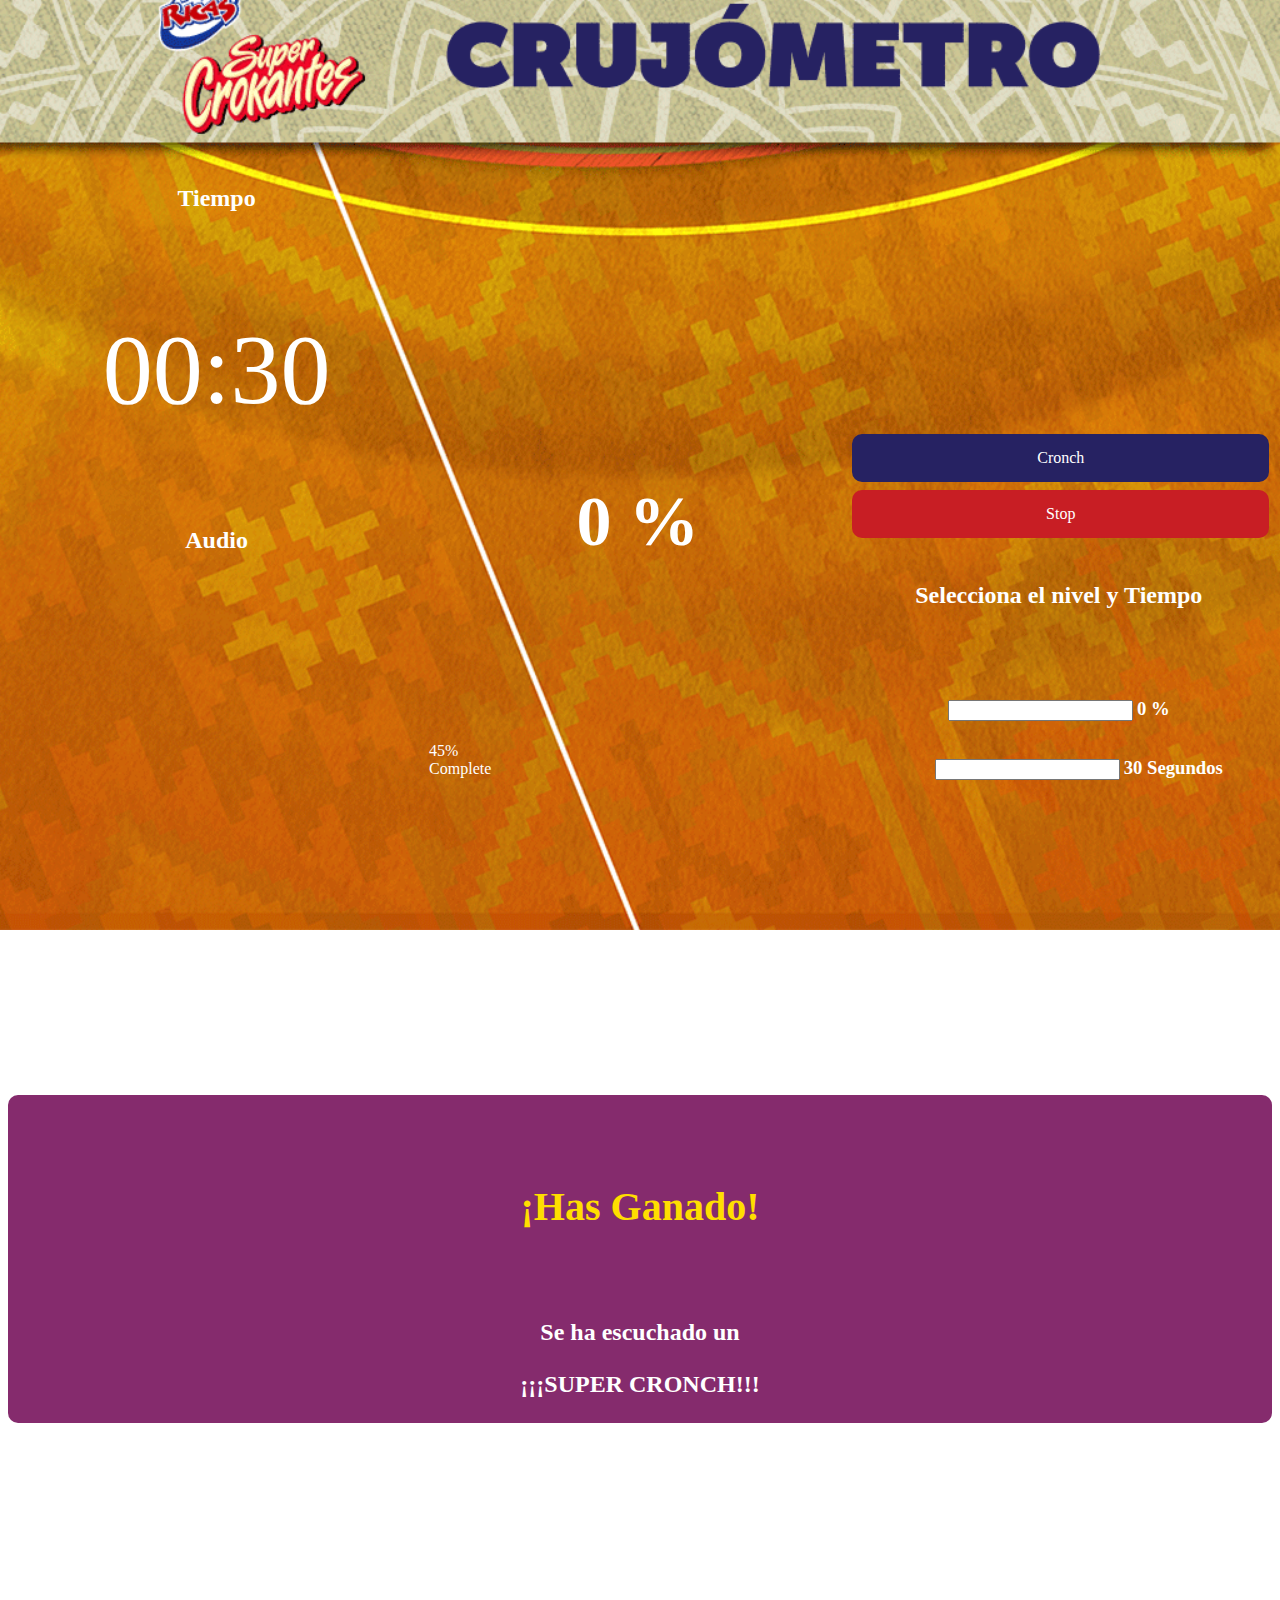
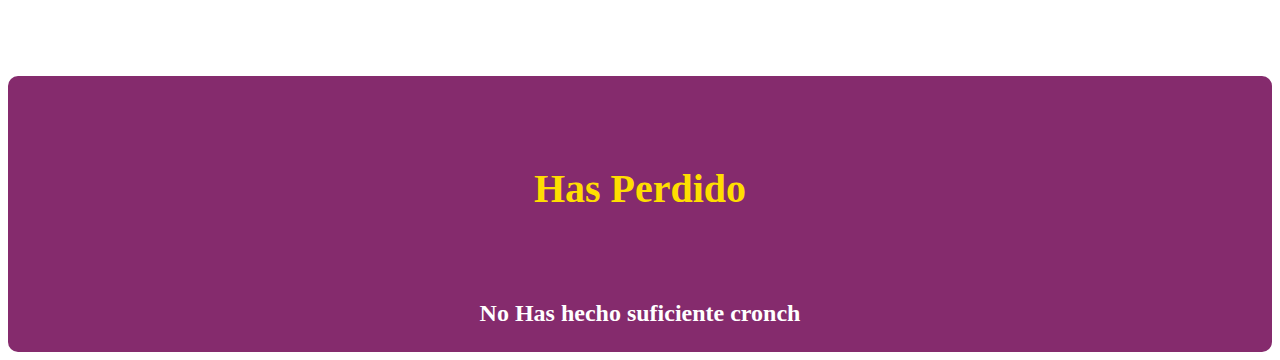
==== www/index.html @ 69cc2e3c "Correcciones tamaño" ====
<!doctype html>
<html>

<head>
	<title>Volume Meter Sample</title>
	<link rel="stylesheet" type="text/css" href="css/bootstrap.min.css" />
	<link rel="stylesheet" type="text/css" href="css/index.css" />
	<link rel="stylesheet" type="text/css" href="css/bootstrap-slider.css" />
	<script type="text/javascript" src="js/jquery-3.2.1.min.js"></script>
	<script type="text/javascript" src="js/bootstrap.min.js"></script>
	<script type="text/javascript" src="js/bootstrap-slider.js"></script>
	<script type="text/javascript" src="js/volume-meter.js"></script>
	<script type="text/javascript" src="js/main.js"></script>
</head>

<body>
	<div class="container" id="contenedorGame">
		<div class="row gameContent">
			<div class="left_div" id="ldiv">
				<div class="row">
					<h2 class="titulos">Tiempo</h2>
				</div>
				<div class="row" style="height:30%;">
					<p id="tiempo">00:30</p>
				</div>
				<div class="row medidor">
					<h2 class="titulos">Audio</h2>
					<canvas id="meter" width="50" height="200"></canvas>
				</div>
			</div>
			<div class="left_div" id="mdiv">
				<div>
					<h3 id="valAcumm">0 %</h3>
				</div>
				<div class="acumulador">
					<div class="progress" id="progressBarControl">
						<div id="acumuladorJugador" class="progress-bar progress-bar-info progress-bar-striped" role="progressbar" aria-valuenow="100"
						 aria-valuemin="0" aria-valuemax="100" style="width: 0%">
							<span class="sr-only">45% Complete</span>
						</div>
					</div>
				</div>
			</div>
			<div class="left_div" id="rdiv">
				<div class="row">
					<input type="button" class="button" value="Cronch" id="startbutton">
				</div>
				<div class="row">
					<input type="button" class="button" value="Stop" id="stopbutton">
				</div>
				<div class="row" style="padding-top:20px;padding-bottom:50px;">
					<h2 class="titulos2">Selecciona el nivel y Tiempo</h2>
				</div>
				<div style="display:inline-block;">
					<input id="ex4" type="text" data-slider-min="0" data-slider-max="100" data-slider-step="1" data-slider-value="50" data-slider-orientation="vertical"
					/>
				</div>
				<div style="display:inline-block;">
					<h3 id="valLevel" class="titulos2">0 %</h3>
				</div>
				<div style="display:inline-block;margin-left:40px;">
					<input id="ex5" type="text" data-slider-min="1" data-slider-max="6" data-slider-step="1" data-slider-value="3" data-slider-orientation="vertical"
					/>
				</div>
				<div style="display:inline-block;">
					<h3 id="valTime" class="titulos2">30 Segundos</h3>
				</div>
			</div>
		</div>
	</div>
	<div class="modal fade modalGame" id="modalGameGanar" role="dialog">
		<div class="modal-dialog modal-sm" id="gameGanarModal">
			<div class="modal-content">
				<div class="modal-body">
					<div class="mensajeGanarPerder">
						<h1>¡Has Ganado!</h1>
						<h2>Se ha escuchado un</h2>
						<h2>¡¡¡SUPER CRONCH!!!</h2>
					</div>
				</div>
			</div>
		</div>
	</div>
	<div class="modal fade modalGame" id="modalGamePerder" role="dialog">
		<div class="modal-dialog modal-sm" id="gamePerderModal">
			<div class="modal-content">
				<div class="modal-body">
					<div class="mensajeGanarPerder">
						<h1>Has Perdido</h1>
						<h2>No Has hecho suficiente cronch</h2>
					</div>
				</div>
			</div>
		</div>
	</div>
	<audio id="audioCrunch" autobuffer>
		<source src="fs/crunchReal.mp3" type="audio/mpeg">
		<source src="fs/crunchReal.ogg" type="audio/ogg">
		<source src="fs/crunchReal.m4a" type="audio/m4a">
	</audio>
</body>

</html>
---- www/css/index.css ----
@font-face {
    font-family: ms100;
    src: url("../fonts/Museo_Slab_300.otf") format("opentype");
}
@font-face {
    font-family: ms700;
    src: url("../fonts/MuseoSans_700.otf") format("opentype");
}
@font-face {
    font-family: ms900;
    src: url("../fonts/MuseoSans_900.otf") format("opentype");
}

    html,body {
    color: white;
}

body { 
  background: url("../fs/fondo.png") no-repeat center center fixed; 
  -webkit-background-size: cover;
  -moz-background-size: cover;
  -o-background-size: cover;
  background-size: cover;
}

/*Pagina jugar*/
#contenedorGame{
    height: 100%;
}
.gameTitle{
    padding-top: 5%;
    color:white;
    font-family: ms900;
    font-size: 1.5em;
    margin:0;
    margin-right: 2%;
}

.gameSubTitle{
    margin-top:0;
    color:white;
    font-size: 1.5em;
    font-family: ms100;
    margin-right: 2%;
}

#valAcumm{
    font-size: 70px;
}

.left_div{
    margin:0px;
    padding: 0px;
    padding-top: 2%;
    text-align: center;
    height: 100%;
    font-family: ms100;
    width: 33%;
    display: inline-block;
}

.gameContent{
    height: 100%;
    margin-top:140px;
}

.button {
    background-color: #fec100;
    border: none;
    color: white;
    padding: 15px 32px;
    text-align: center;
    text-decoration: none;
    display: inline-block;
    font-size: 16px;
    margin: 4px 2px;
    cursor: pointer;
}

#stopbutton{
    border-radius: 10px;
    font-family: ms100;
    background-color: #c81e24;
    width: 100%;
}

#startbutton{
    border-radius: 10px;
    font-family: ms100;
    background-color: #262262;
    width: 100%;
}

.progress{
    height: 50px;
}

#tiempo{
    font-size:100px;
    height: 100%;
    font-family: ms100;
}

#progressBarControl{
    margin-top: 180px;
    
    height: 100px;
}

.textJuego{
    font-family: ms100;
    text-align: right;
}

#meter{
    border-radius: 20px;
}

.modalGame{
    margin-top: 20%;
    text-align: center;
}



.mensajeGanarPerder h1{
    margin:0;
    padding: 7%;
    color:#ffde00;
    font-family: ms900;
    font-size: 2.5em;
}

.mensajeGanarPerder h2{
    margin:0;
    margin-top:0;
    padding-bottom: 2%;
    color:white;
    font-size: 1.5em;
    font-family: ms100;
}

.modal-content{
    border-radius: 15px;
}

.modal-body{
    text-align: center;
    border-radius: 10px;
    background-color: rgba(133,43,109,1);
    padding:0;
}

@media screen and (min-width: 1300px) {
    html,body {
    color: white;
    }

body { 
  background: url("../fs/fondo.png") no-repeat center center fixed; 
  -webkit-background-size: cover;
  -moz-background-size: cover;
  -o-background-size: cover;
  background-size: cover;
}

/*Pagina jugar*/
#contenedorGame{
    height: 100%;
    width: 100%;
}


.left_div{
    margin:0px;
    padding: 0px;
    padding-top: 2%;
    text-align: center;
    height: 100%;
    font-family: ms100;
    width: 33%;
    display: inline-block;
}

.gameContent{
    height: 100%;
    width: 100%;
    margin-top:200px;
}

.button {
    background-color: #fec100;
    border: none;
    color: white;
    padding: 15px 32px;
    text-align: center;
    text-decoration: none;
    display: inline-block;
    font-size: 30px;
    margin: 4px 2px;
    cursor: pointer;
}

#stopbutton{
    border-radius: 10px;
    font-family: ms100;
    background-color: #c81e24;
    width: 100%;
}

#valAcumm{
    font-size: 90px;
}

#startbutton{
    border-radius: 10px;
    font-family: ms100;
    background-color: #262262;
    width: 100%;
}

.progress{
    height: 50px;
}

#tiempo{
    font-size:135px;
    height: 100%;
    font-family: ms100;
}

#progressBarControl{
    margin-top: 180px;
    height: 100px;
}

.textJuego{
    font-family: ms100;
    text-align: right;
}

#meter{
    border-radius: 20px;
}

.modalGame{
    margin-top: 20%;
    text-align: center;
}



.mensajeGanarPerder h1{
    margin:0;
    padding: 7%;
    color:#ffde00;
    font-family: ms900;
    font-size: 2.5em;
}

.mensajeGanarPerder h2{
    margin:0;
    margin-top:0;
    padding-bottom: 2%;
    color:white;
    font-size: 1.5em;
    font-family: ms100;
}

.modal-content{
    border-radius: 15px;
}

.modal-body{
    text-align: center;
    border-radius: 10px;
    background-color: rgba(133,43,109,1);
    padding:0;
}

}

@media screen and (min-width: 1800px) {
    html,body {
    color: white;
    }

body { 
  background: url("../fs/fondo.png") no-repeat center center fixed; 
  -webkit-background-size: cover;
  -moz-background-size: cover;
  -o-background-size: cover;
  background-size: cover;
}

/*Pagina jugar*/
#contenedorGame{
    height: 100%;
    width: 100%;
}


.left_div{
    margin:0px;
    padding: 0px;
    padding-top: 2%;
    text-align: center;
    height: 100%;
    font-family: ms100;
    width: 33%;
    display: inline-block;
}

.gameContent{
    height: 100%;
    width: 100%;
    margin-top:300px;
}

.button {
    background-color: #fec100;
    border: none;
    color: white;
    padding: 15px 32px;
    text-align: center;
    text-decoration: none;
    display: inline-block;
    font-size: 50px;
    margin: 4px 2px;
    cursor: pointer;
}

#stopbutton{
    border-radius: 10px;
    font-family: ms100;
    background-color: #c81e24;
    width: 100%;
}

#startbutton{
    border-radius: 10px;
    font-family: ms100;
    background-color: #262262;
    width: 100%;
}

.progress{
    height: 100px;
}

#tiempo{
    font-size:180px;
    height: 100%;
    font-family: ms100;
}

#progressBarControl{
    margin-top: 250px;
    height: 170px;
}

#valAcumm{
    font-size: 100px;
}

.titulos{
font-size: 5em;
}

.titulos2{
font-size: 4em;
}

.textJuego{
    font-family: ms100;
    text-align: right;
}

#meter{
    border-radius: 20px;
}

.modalGame{
    margin-top: 20%;
    text-align: center;
}



.mensajeGanarPerder h1{
    margin:0;
    padding: 7%;
    color:#ffde00;
    font-family: ms900;
    font-size: 5.5em;
}

.mensajeGanarPerder h2{
    margin:0;
    margin-top:0;
    padding-bottom: 2%;
    color:white;
    font-size: 5.5em;
    font-family: ms100;
}

.modal-content{
    border-radius: 15px;
}

.modalwidth{
    width: 300px;
}

.modal-body{
    text-align: center;
    border-radius: 10px;
    background-color: rgba(133,43,109,1);
    padding:0;
}

#meter{
    height: 200px;
    width: 200px;
}

}
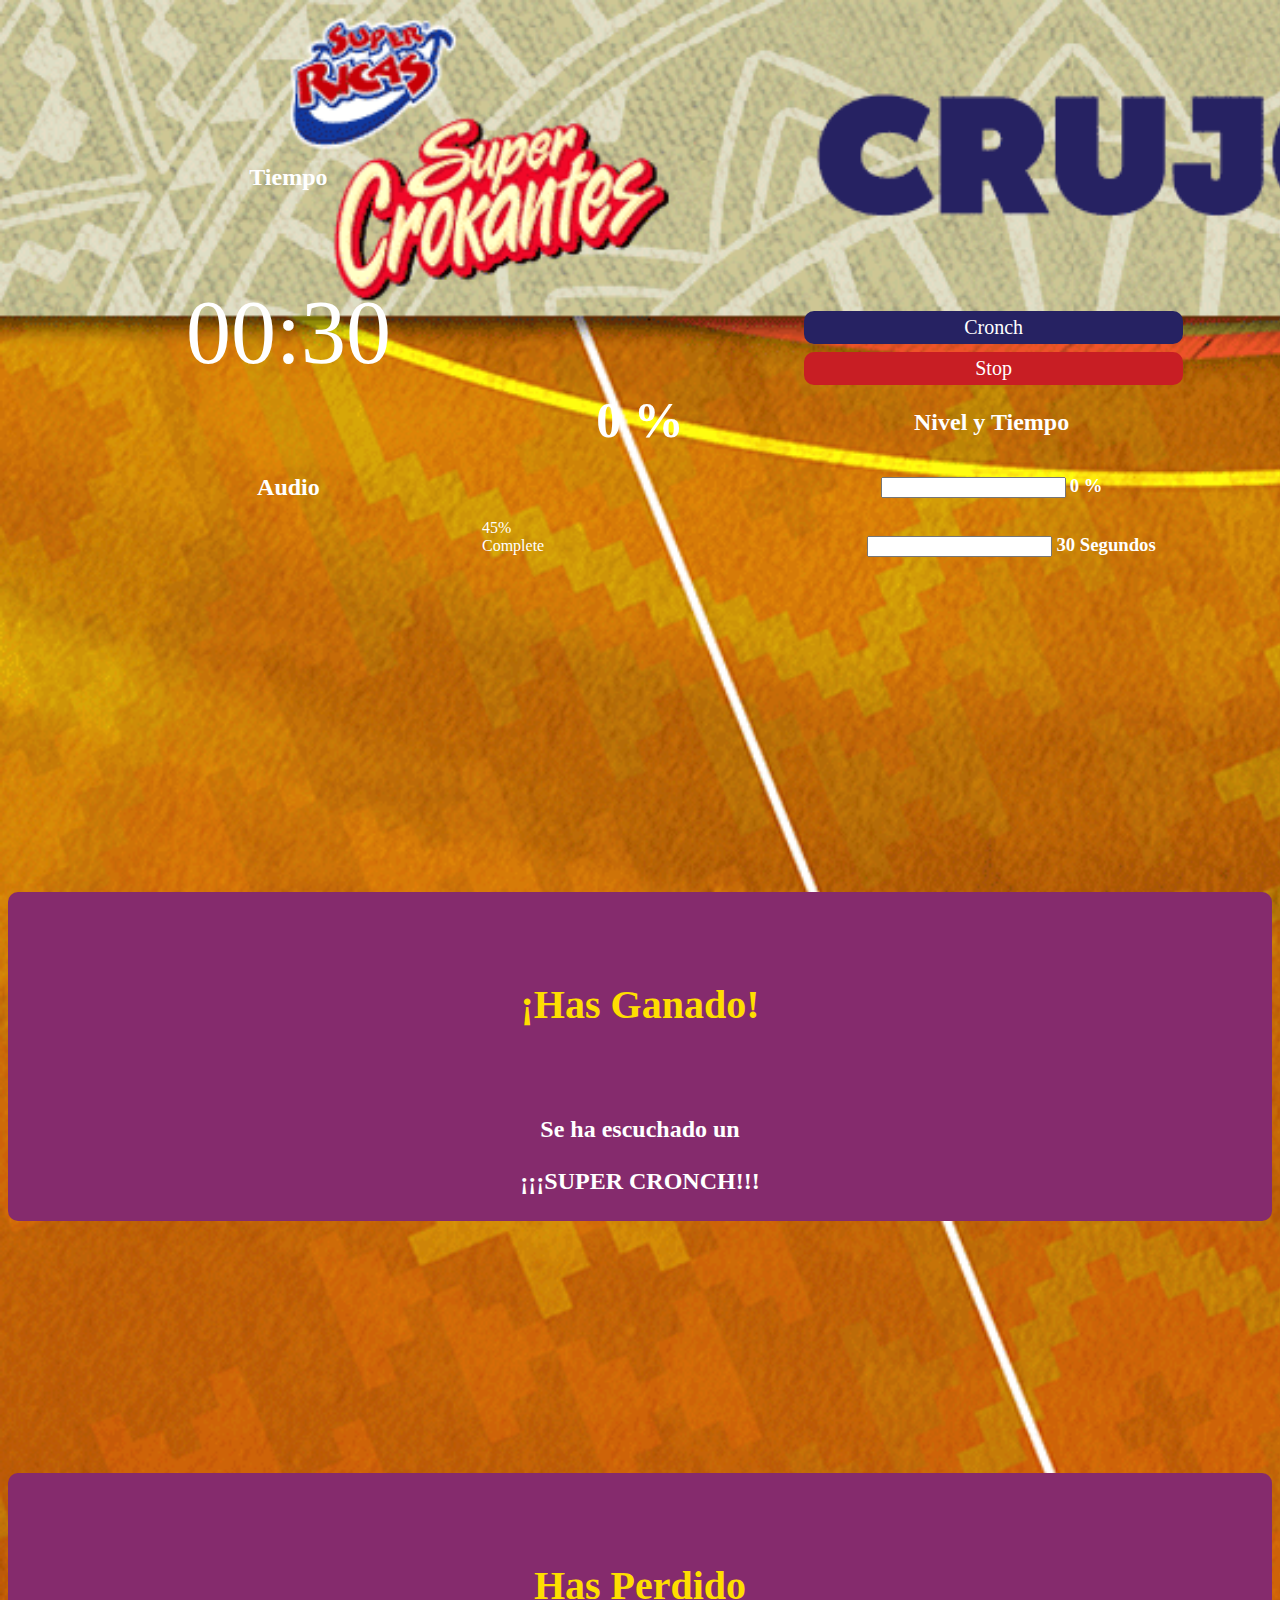
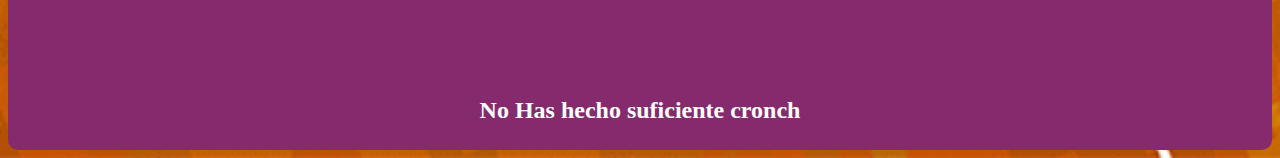
==== commit bfb54b00: "lenovo 5" ====
--- a/www/index.html
+++ b/www/index.html
@@ -20,12 +20,12 @@
 				<div class="row">
 					<h2 class="titulos">Tiempo</h2>
 				</div>
-				<div class="row" style="height:30%;">
+				<div class="row">
 					<p id="tiempo">00:30</p>
 				</div>
 				<div class="row medidor">
 					<h2 class="titulos">Audio</h2>
-					<canvas id="meter" width="50" height="200"></canvas>
+					<canvas id="meter" width="50" height="50"></canvas>
 				</div>
 			</div>
 			<div class="left_div" id="mdiv">
@@ -34,7 +34,7 @@
 				</div>
 				<div class="acumulador">
 					<div class="progress" id="progressBarControl">
-						<div id="acumuladorJugador" class="progress-bar progress-bar-info progress-bar-striped" role="progressbar" aria-valuenow="100"
+						<div id="acumuladorJugador" class="progress-bar progress-bar-info progress-bar-striped active" role="progressbar" aria-valuenow="100"
 						 aria-valuemin="0" aria-valuemax="100" style="width: 0%">
 							<span class="sr-only">45% Complete</span>
 						</div>
@@ -48,8 +48,8 @@
 				<div class="row">
 					<input type="button" class="button" value="Stop" id="stopbutton">
 				</div>
-				<div class="row" style="padding-top:20px;padding-bottom:50px;">
-					<h2 class="titulos2">Selecciona el nivel y Tiempo</h2>
+				<div class="row">
+					<h2 class="titulos2">Nivel y Tiempo</h2>
 				</div>
 				<div style="display:inline-block;">
 					<input id="ex4" type="text" data-slider-min="0" data-slider-max="100" data-slider-step="1" data-slider-value="50" data-slider-orientation="vertical"
--- a/www/css/index.css
+++ b/www/css/index.css
@@ -16,7 +16,7 @@
 }
 
 body { 
-  background: url("../fs/fondo.png") no-repeat center center fixed; 
+  background-image: url("../fs/fondo.png"); 
   -webkit-background-size: cover;
   -moz-background-size: cover;
   -o-background-size: cover;
@@ -26,56 +26,41 @@
 /*Pagina jugar*/
 #contenedorGame{
     height: 100%;
-}
-.gameTitle{
-    padding-top: 5%;
-    color:white;
-    font-family: ms900;
-    font-size: 1.5em;
-    margin:0;
-    margin-right: 2%;
-}
-
-.gameSubTitle{
-    margin-top:0;
-    color:white;
-    font-size: 1.5em;
-    font-family: ms100;
-    margin-right: 2%;
-}
-
-#valAcumm{
-    font-size: 70px;
+    text-align: center;
 }
 
 .left_div{
     margin:0px;
     padding: 0px;
-    padding-top: 2%;
     text-align: center;
     height: 100%;
     font-family: ms100;
-    width: 33%;
+    width: 30%;
     display: inline-block;
 }
 
 .gameContent{
     height: 100%;
-    margin-top:140px;
+    margin-top:13%;
 }
 
 .button {
-    background-color: #fec100;
     border: none;
     color: white;
-    padding: 15px 32px;
+    padding: 5px 5px;
     text-align: center;
     text-decoration: none;
     display: inline-block;
-    font-size: 16px;
+    font-size: 20px;
     margin: 4px 2px;
     cursor: pointer;
 }
+
+.titulos{
+    padding:0px;
+    margin:0px;
+}
+
 
 #stopbutton{
     border-radius: 10px;
@@ -91,25 +76,15 @@
     width: 100%;
 }
 
-.progress{
-    height: 50px;
-}
-
 #tiempo{
-    font-size:100px;
-    height: 100%;
+    font-size:90px;
+    height: auto;
     font-family: ms100;
 }
 
 #progressBarControl{
-    margin-top: 180px;
-    
-    height: 100px;
-}
-
-.textJuego{
-    font-family: ms100;
-    text-align: right;
+    margin-top: 70px;
+    height: 120px;
 }
 
 #meter{
@@ -120,8 +95,6 @@
     margin-top: 20%;
     text-align: center;
 }
-
-
 
 .mensajeGanarPerder h1{
     margin:0;
@@ -151,282 +124,10 @@
     padding:0;
 }
 
-@media screen and (min-width: 1300px) {
-    html,body {
-    color: white;
-    }
-
-body { 
-  background: url("../fs/fondo.png") no-repeat center center fixed; 
-  -webkit-background-size: cover;
-  -moz-background-size: cover;
-  -o-background-size: cover;
-  background-size: cover;
+#valAcumm{
+    font-size: 50px;
 }
 
-/*Pagina jugar*/
-#contenedorGame{
-    height: 100%;
-    width: 100%;
-}
-
-
-.left_div{
-    margin:0px;
-    padding: 0px;
-    padding-top: 2%;
-    text-align: center;
-    height: 100%;
-    font-family: ms100;
-    width: 33%;
-    display: inline-block;
-}
-
-.gameContent{
-    height: 100%;
-    width: 100%;
-    margin-top:200px;
-}
-
-.button {
-    background-color: #fec100;
-    border: none;
-    color: white;
-    padding: 15px 32px;
-    text-align: center;
-    text-decoration: none;
-    display: inline-block;
-    font-size: 30px;
-    margin: 4px 2px;
-    cursor: pointer;
-}
-
-#stopbutton{
-    border-radius: 10px;
-    font-family: ms100;
-    background-color: #c81e24;
-    width: 100%;
-}
-
-#valAcumm{
-    font-size: 90px;
-}
-
-#startbutton{
-    border-radius: 10px;
-    font-family: ms100;
-    background-color: #262262;
-    width: 100%;
-}
-
-.progress{
-    height: 50px;
-}
-
-#tiempo{
-    font-size:135px;
-    height: 100%;
-    font-family: ms100;
-}
-
-#progressBarControl{
-    margin-top: 180px;
-    height: 100px;
-}
-
-.textJuego{
-    font-family: ms100;
-    text-align: right;
-}
-
-#meter{
-    border-radius: 20px;
-}
-
-.modalGame{
-    margin-top: 20%;
-    text-align: center;
-}
-
-
-
-.mensajeGanarPerder h1{
-    margin:0;
-    padding: 7%;
-    color:#ffde00;
-    font-family: ms900;
-    font-size: 2.5em;
-}
-
-.mensajeGanarPerder h2{
-    margin:0;
-    margin-top:0;
-    padding-bottom: 2%;
-    color:white;
-    font-size: 1.5em;
-    font-family: ms100;
-}
-
-.modal-content{
-    border-radius: 15px;
-}
-
-.modal-body{
-    text-align: center;
-    border-radius: 10px;
-    background-color: rgba(133,43,109,1);
-    padding:0;
-}
-
-}
-
-@media screen and (min-width: 1800px) {
-    html,body {
-    color: white;
-    }
-
-body { 
-  background: url("../fs/fondo.png") no-repeat center center fixed; 
-  -webkit-background-size: cover;
-  -moz-background-size: cover;
-  -o-background-size: cover;
-  background-size: cover;
-}
-
-/*Pagina jugar*/
-#contenedorGame{
-    height: 100%;
-    width: 100%;
-}
-
-
-.left_div{
-    margin:0px;
-    padding: 0px;
-    padding-top: 2%;
-    text-align: center;
-    height: 100%;
-    font-family: ms100;
-    width: 33%;
-    display: inline-block;
-}
-
-.gameContent{
-    height: 100%;
-    width: 100%;
-    margin-top:300px;
-}
-
-.button {
-    background-color: #fec100;
-    border: none;
-    color: white;
-    padding: 15px 32px;
-    text-align: center;
-    text-decoration: none;
-    display: inline-block;
-    font-size: 50px;
-    margin: 4px 2px;
-    cursor: pointer;
-}
-
-#stopbutton{
-    border-radius: 10px;
-    font-family: ms100;
-    background-color: #c81e24;
-    width: 100%;
-}
-
-#startbutton{
-    border-radius: 10px;
-    font-family: ms100;
-    background-color: #262262;
-    width: 100%;
-}
-
-.progress{
-    height: 100px;
-}
-
-#tiempo{
-    font-size:180px;
-    height: 100%;
-    font-family: ms100;
-}
-
-#progressBarControl{
-    margin-top: 250px;
-    height: 170px;
-}
-
-#valAcumm{
-    font-size: 100px;
-}
-
-.titulos{
-font-size: 5em;
-}
-
-.titulos2{
-font-size: 4em;
-}
-
-.textJuego{
-    font-family: ms100;
-    text-align: right;
-}
-
-#meter{
-    border-radius: 20px;
-}
-
-.modalGame{
-    margin-top: 20%;
-    text-align: center;
-}
-
-
-
-.mensajeGanarPerder h1{
-    margin:0;
-    padding: 7%;
-    color:#ffde00;
-    font-family: ms900;
-    font-size: 5.5em;
-}
-
-.mensajeGanarPerder h2{
-    margin:0;
-    margin-top:0;
-    padding-bottom: 2%;
-    color:white;
-    font-size: 5.5em;
-    font-family: ms100;
-}
-
-.modal-content{
-    border-radius: 15px;
-}
-
-.modalwidth{
-    width: 300px;
-}
-
-.modal-body{
-    text-align: center;
-    border-radius: 10px;
-    background-color: rgba(133,43,109,1);
-    padding:0;
-}
-
-#meter{
-    height: 200px;
-    width: 200px;
-}
-
-}
-
-
-
-
-
+#mdiv{
+    width: 25%;
+}